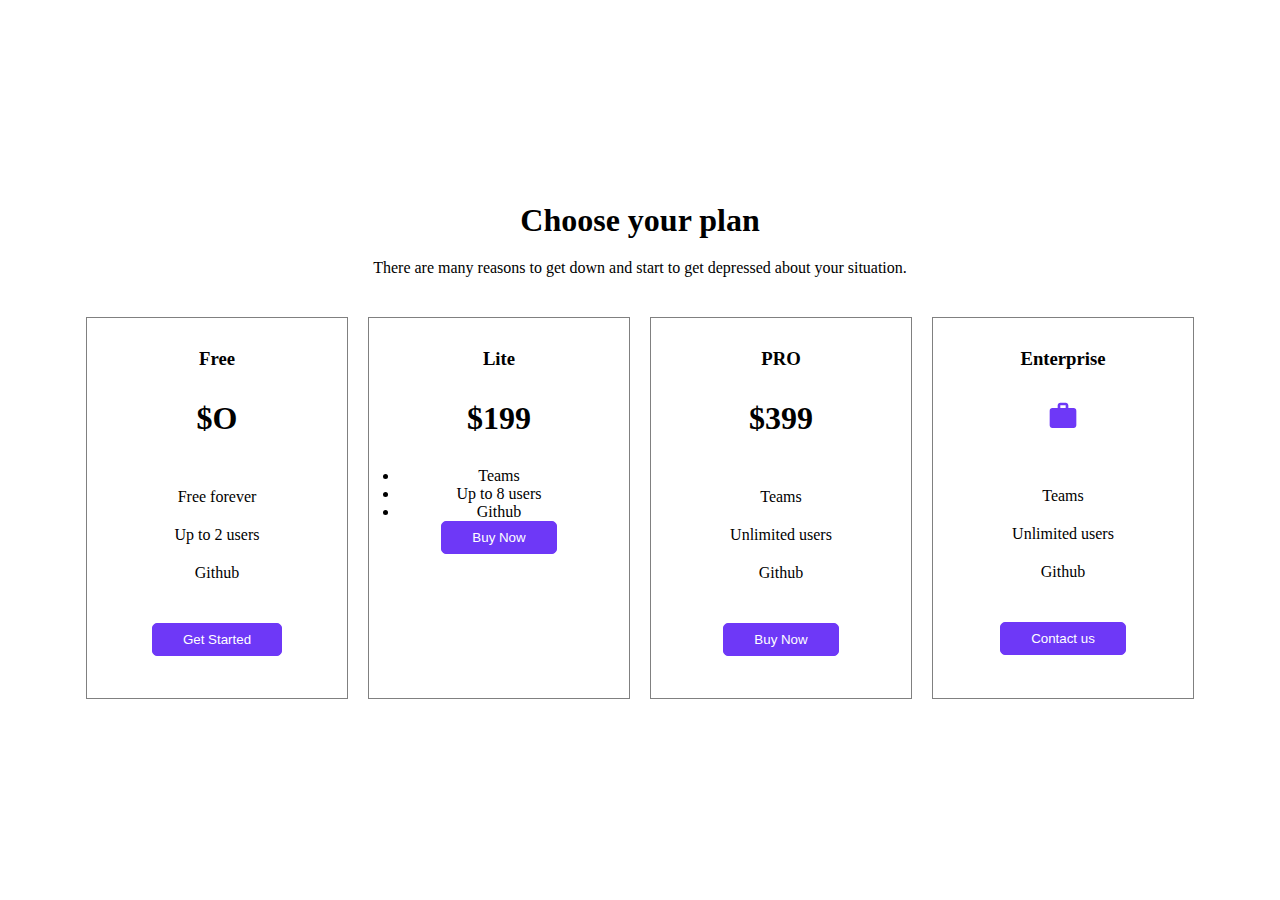
==== index.html @ 0e248c32 "proyekt tugatildi" ====
<!DOCTYPE html>
<html lang="en">

<head>
    <meta charset="UTF-8">
    <meta name="viewport" content="width=device-width, initial-scale=1.0">
    <title>figma</title>
    <link rel="stylesheet" href="css/style.css">
</head>

<body>
    <div class="div">
        <h1 class="title">
            Choose your plan
        </h1>
        <p class="paragraph">
            There are many reasons to get down and start to get depressed about your situation.
        </p>
        <div class="card">
            <div class="card1">
                <h3 class="h3">Free</h3>
                    <h1 class="h1">$O</h1>
                <ul class="text">
                    <li>Free forever</li>
                    <li>Up to 2 users</li>
                    <li>Github</li>
                </ul>
                <button class="btn">Get Started</button>
            </div>
            <div class="card1">
                <h3 class="h3">Lite</h3>
                    <h1 class="h1">$199</h1>
                <ul class="text_title">
                    <li>Teams</li>
                    <li>Up to 8 users</li>
                    <li>Github</li>
                </ul>
                <button class="btn">Buy Now</button>
            </div>
            <div class="card1">
                <h3 class="h3">PRO</h3>
                <h1 class="h1">$399</h1>
                <ul class="text">
                    <li>Teams</li>
                    <li>Unlimited users</li>
                    <li>Github</li>
                </ul>
                <button class="btn">Buy Now</button>
            </div>
            <div class="card1">
                <h3 class="h3">Enterprise</h3>
                    <img class="h1" src=".//image/iconka.svg" alt="image"> 
                <ul class="text">
                    <li>Teams</li>
                    <li>Unlimited users</li>
                    <li>Github</li>
                </ul>
                <button class="btn">Contact us</button>
            </div>
        </div>
    </div>
</body>

</html>
---- css/style.css ----
* {
    margin: 0;
    padding: 0;
}

.div {
    width: 100%;
    height: 100vh;
    display: flex;
    align-items: center;
    justify-content: center;
    display: flex;
    flex-direction: column;
}

.card {
    display: flex;
    align-items: center;
    justify-content: center;
    gap: 20px;
}

.card1 {
    text-align: center;
    border: 1px solid grey;
    padding: 30px;
    width: 200px;
    height: 320px;
}

.h3 {
    margin-bottom: 30px;
}

.h1 {
    margin-bottom: 30px;

}

.paragraph {
    text-align: center;
    margin-bottom: 40px;
}

.title {
    margin-bottom: 20px;
}

.text {
    padding: 21px;
    list-style: none;
    display: flex;
    flex-direction: column;
    gap: 20px;
    margin-bottom: 20px;
}

.box {
    flex-direction: column;
}


button {
    background-color: #6E38F7;
    margin-bottom: 31px;
    padding: 8px 30px;
    border: 1px solid #6E38F7;
    color: #fff;
    border-radius: 5px;
    cursor: pointer;
    transition: all 0.4s ease;
}

button:hover {
    background-color: #fff;
    color: #6E38F7;
}
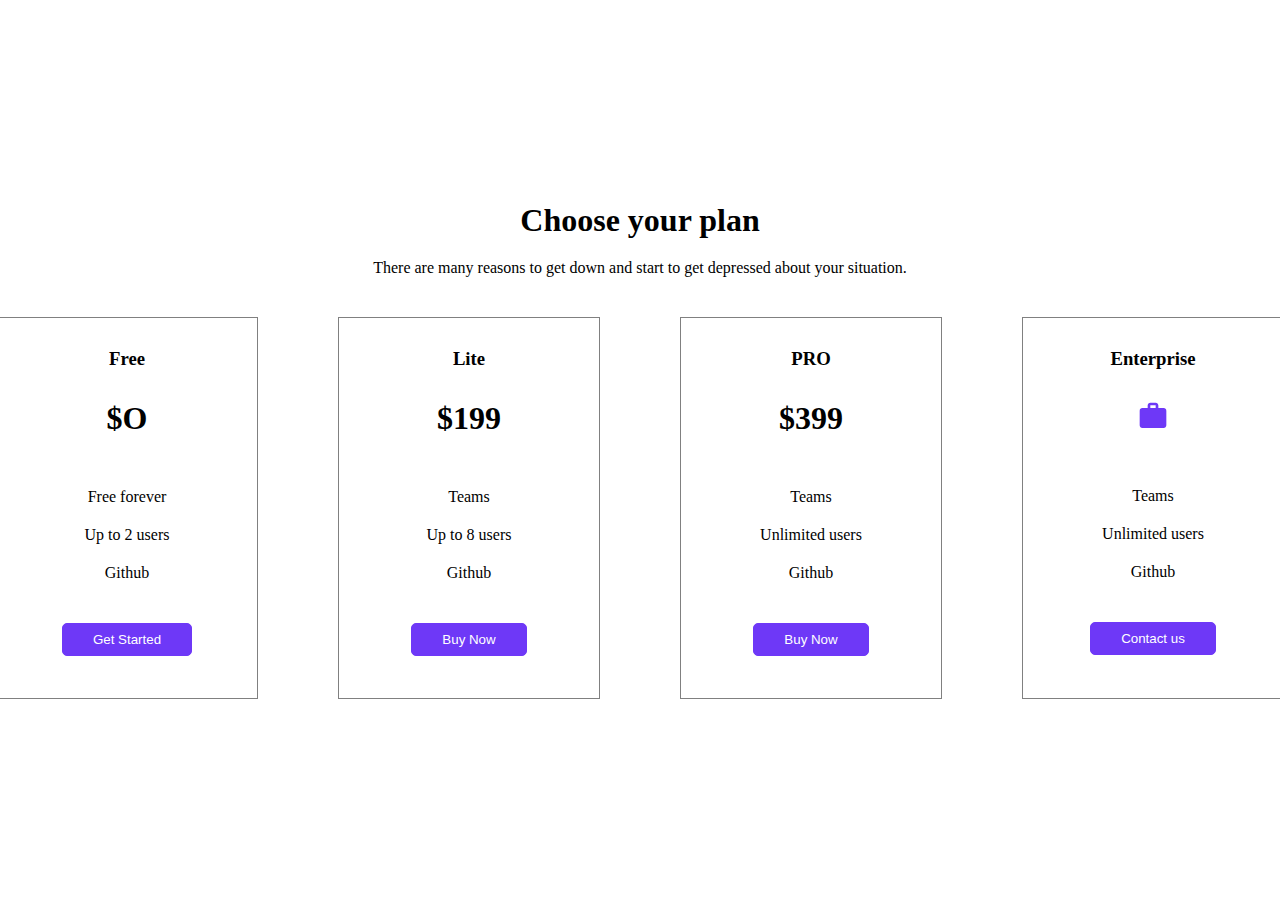
==== commit c7fc89c0: "o'zgarish tugatildi" ====
--- a/index.html
+++ b/index.html
@@ -30,7 +30,7 @@
             <div class="card1">
                 <h3 class="h3">Lite</h3>
                     <h1 class="h1">$199</h1>
-                <ul class="text_title">
+                <ul class="text">
                     <li>Teams</li>
                     <li>Up to 8 users</li>
                     <li>Github</li>
--- a/css/style.css
+++ b/css/style.css
@@ -17,7 +17,7 @@
     display: flex;
     align-items: center;
     justify-content: center;
-    gap: 20px;
+    gap:80px;
 }
 
 .card1 {
@@ -26,6 +26,8 @@
     padding: 30px;
     width: 200px;
     height: 320px;
+    
+
 }
 
 .h3 {
